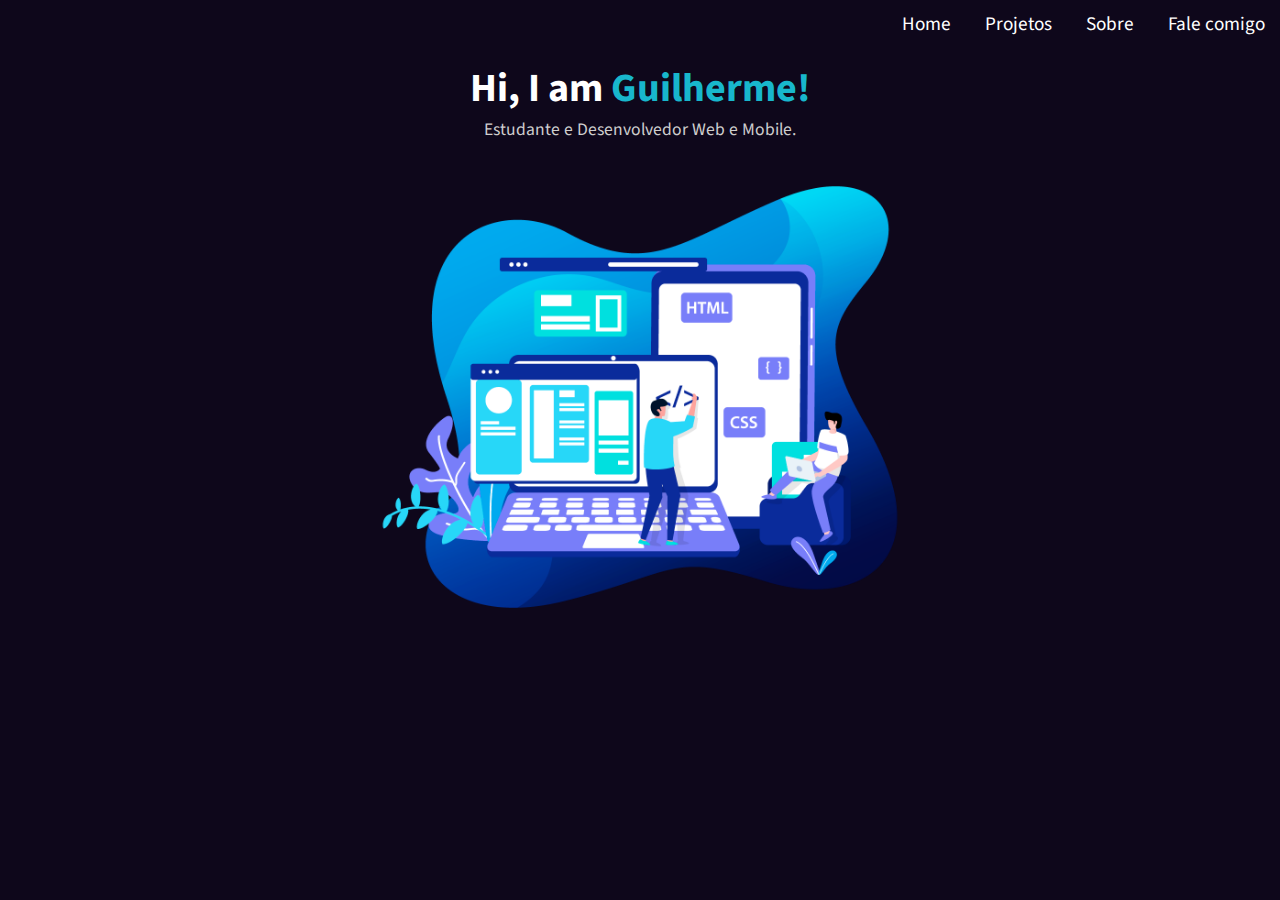
==== index.html @ eddd3243 "Initial commit" ====
<!DOCTYPE html>
<html lang="pt-BR">
<head>
    <meta charset="UTF-8">
    <meta http-equiv="X-UA-Compatible" content="IE=edge">
    <meta name="viewport" content="width=device-width, initial-scale=1.0">
    <title>Portifólio</title>
    <link rel="stylesheet" href="src/styles/index.css">
    
</head>
<body>
    <header>
        <div class="navBar">
            <nav>
                <a href="#" >Home</a>
                <a href="src/pages/projetos.html" >Projetos</a>
                <a href="src/pages/sobre.html" >Sobre</a>
                <a href="src/pages/faleComigo.html" >Fale comigo</a>
            </nav>
        </div>
    </header>
    <main>
        <h1>Hi, I am <spam>Guilherme!</spam></h1>
        <p>Estudante e Desenvolvedor Web e Mobile.</p>
        <div class="image">
            <picture>
                <source media="(max-width: 390px)" srcset="src/images/bck-pq.png">
                <img src="src/images/bck.png" alt="Imagem de fundo">
            </picture>            
        </div>
    </main>
    <footer>

    </footer>
</body>
</html>
---- src/styles/index.css ----
@charset "UTF-8";

@import url('https://fonts.googleapis.com/css2?family=Source+Sans+Pro:wght@200;300;400&display=swap');

:root {

    /* Cores */     
    --azulEscuro: #071d4e;
    --azulPastel: #18b7cc;
    --azulrOceano: #89D5C9;
    --background: #0e071b;
    --withe: #ffffff;
    --gray: #cecece;

    /* Fonts */
    --global:  'Source Sans Pro', sans-serif;
    
}
*{
    margin: 0px;
    padding: 0px;
}

body {
    background-color: var(--background);
}

.navBar {
    display: block;
    height: 40px;
    padding: 5px;
    margin: auto;   
    padding-right: 10px; 
    
}

.navBar nav {
    margin-top: 5px;
    text-align: right;   
}
.navBar nav a {
    margin-left:  20px;  
    text-decoration: none;
    color: var(--withe);
    font-size: 1.2em;
    font-family: var(--global);
    padding: 2px 5px;
}
.navBar nav a:hover {
  background-color: var(--azulPastel);
  color: var(--azulrEscuro);
  border-radius: 5px 12px;
  box-shadow: 0px 0px 15px var(--azulPastel);
}

h1 {
    color: var(--withe);
    font-family: var(--global);
    font-size: 2.5em;
    text-align: center; 
  margin-top: 10px;
}

main h1 spam {
    color: var(--azulPastel);
}
main p {
    color: var(--gray);
    text-align: center;
    font-size: 1.1em;
    font-family: var(--global);
}

.image {
    margin-top: -20px;
}
.image img{
    width: 550px;
    display: block;
    margin: auto;
}
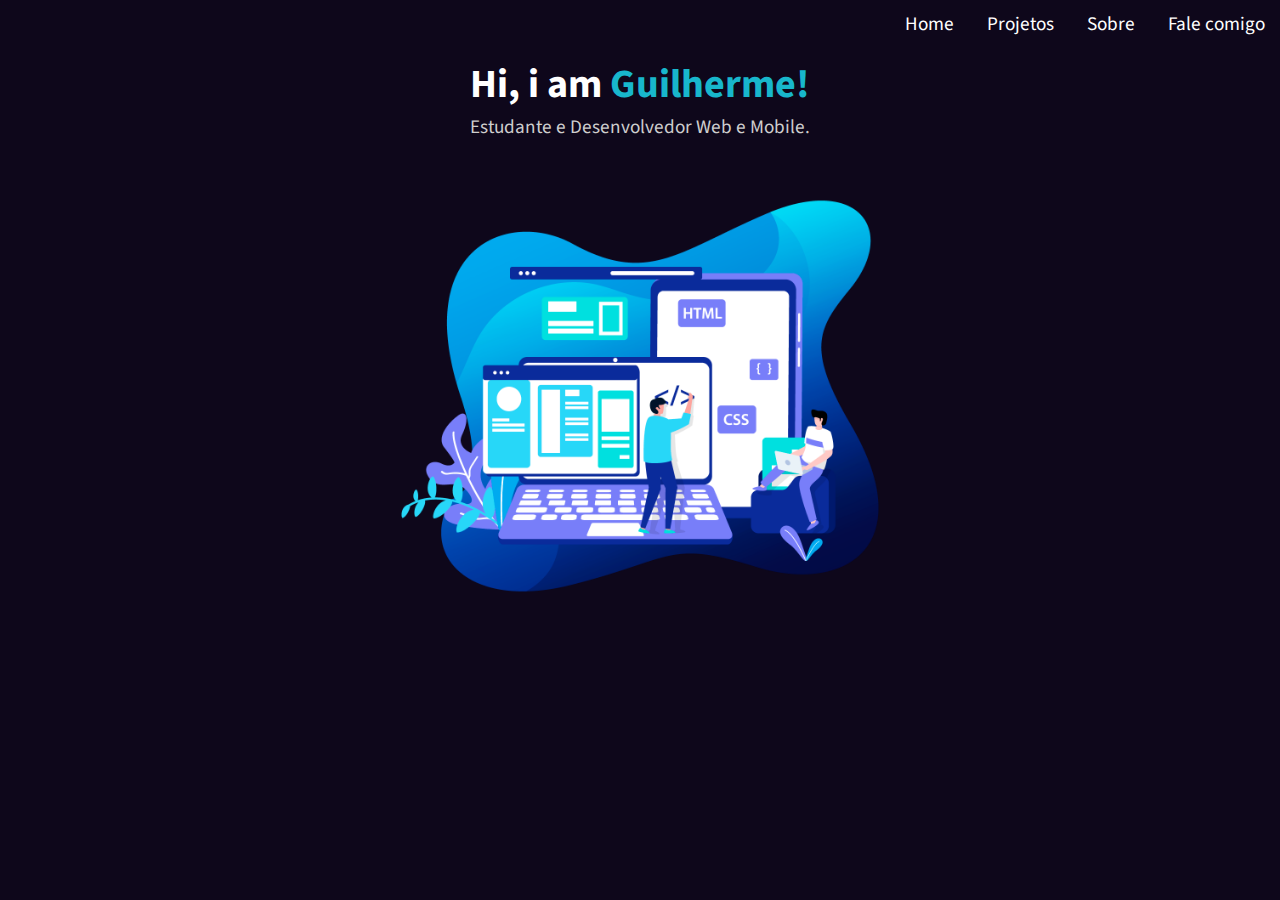
==== commit 85b6a4bc: "atualizações" ====
--- a/index.html
+++ b/index.html
@@ -6,7 +6,7 @@
     <meta name="viewport" content="width=device-width, initial-scale=1.0">
     <title>Portifólio</title>
     <link rel="stylesheet" href="src/styles/index.css">
-    
+        <link rel="shortcut icon" href="src/images/icon-page.ico" type="image/x-icon">
 </head>
 <body>
     <header>
@@ -20,8 +20,10 @@
         </div>
     </header>
     <main>
-        <h1>Hi, I am <spam>Guilherme!</spam></h1>
-        <p>Estudante e Desenvolvedor Web e Mobile.</p>
+        <section>
+            <h1>Hi, i am <spam>Guilherme!</spam></h1>
+            <p>Estudante e Desenvolvedor Web e Mobile.</p>
+        </section>        
         <div class="image">
             <picture>
                 <source media="(max-width: 390px)" srcset="src/images/bck-pq.png">
--- a/src/styles/index.css
+++ b/src/styles/index.css
@@ -19,6 +19,7 @@
 *{
     margin: 0px;
     padding: 0px;
+    font-family: var(--global);
 }
 
 body {
@@ -43,22 +44,28 @@
     text-decoration: none;
     color: var(--withe);
     font-size: 1.2em;
-    font-family: var(--global);
     padding: 2px 5px;
 }
+
 .navBar nav a:hover {
   background-color: var(--azulPastel);
   color: var(--azulrEscuro);
   border-radius: 5px 12px;
-  box-shadow: 0px 0px 15px var(--azulPastel);
+  box-shadow: 0px 0px 15px var(--azulPastel);  
 }
+
+.navBar nav a::after {
+    background-color: var(--azulPastel);
+    color: var(--azulrEscuro);
+    border-radius: 5px 12px;
+    box-shadow: 0px 0px 10px var(--withe);
+  }
 
 h1 {
     color: var(--withe);
-    font-family: var(--global);
     font-size: 2.5em;
     text-align: center; 
-  margin-top: 10px;
+    margin-top: 6px;
 }
 
 main h1 spam {
@@ -67,15 +74,11 @@
 main p {
     color: var(--gray);
     text-align: center;
-    font-size: 1.1em;
-    font-family: var(--global);
+    font-size: 1.2em;
 }
 
-.image {
-    margin-top: -20px;
-}
 .image img{
-    width: 550px;
+    width: 510px;
     display: block;
     margin: auto;
 }
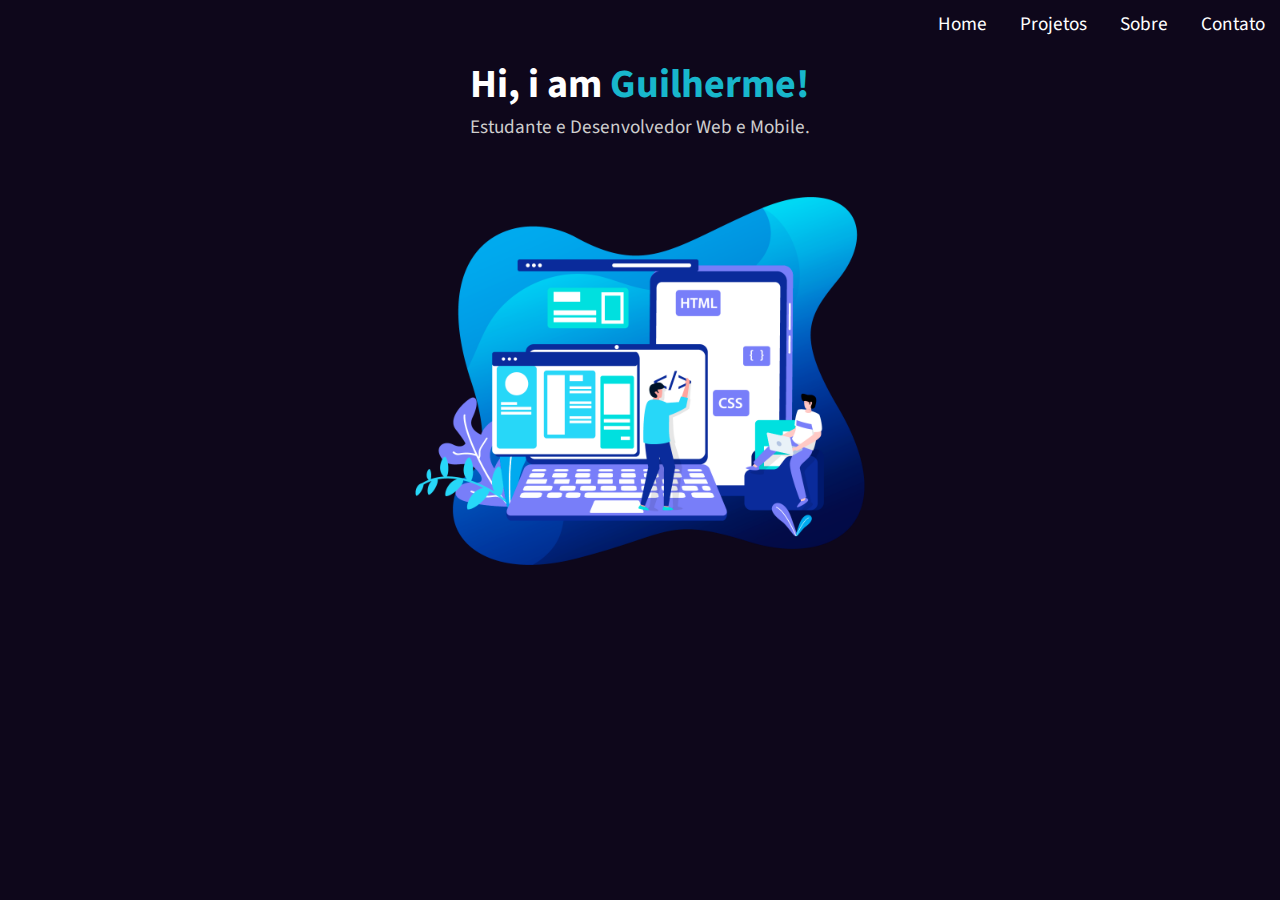
==== commit 5b9a16d8: "teste" ====
--- a/index.html
+++ b/index.html
@@ -15,7 +15,7 @@
                 <a href="#" >Home</a>
                 <a href="src/pages/projetos.html" >Projetos</a>
                 <a href="src/pages/sobre.html" >Sobre</a>
-                <a href="src/pages/faleComigo.html" >Fale comigo</a>
+                <a href="src/pages/faleComigo.html" >Contato</a>
             </nav>
         </div>
     </header>
@@ -26,7 +26,7 @@
         </section>        
         <div class="image">
             <picture>
-                <source media="(max-width: 390px)" srcset="src/images/bck-pq.png">
+                <source media="(max-width: 350px)" srcset="src/images/bck-pq.png">
                 <img src="src/images/bck.png" alt="Imagem de fundo">
             </picture>            
         </div>
--- a/src/styles/index.css
+++ b/src/styles/index.css
@@ -78,7 +78,7 @@
 }
 
 .image img{
-    width: 510px;
+    width: 480px;
     display: block;
     margin: auto;
 }
